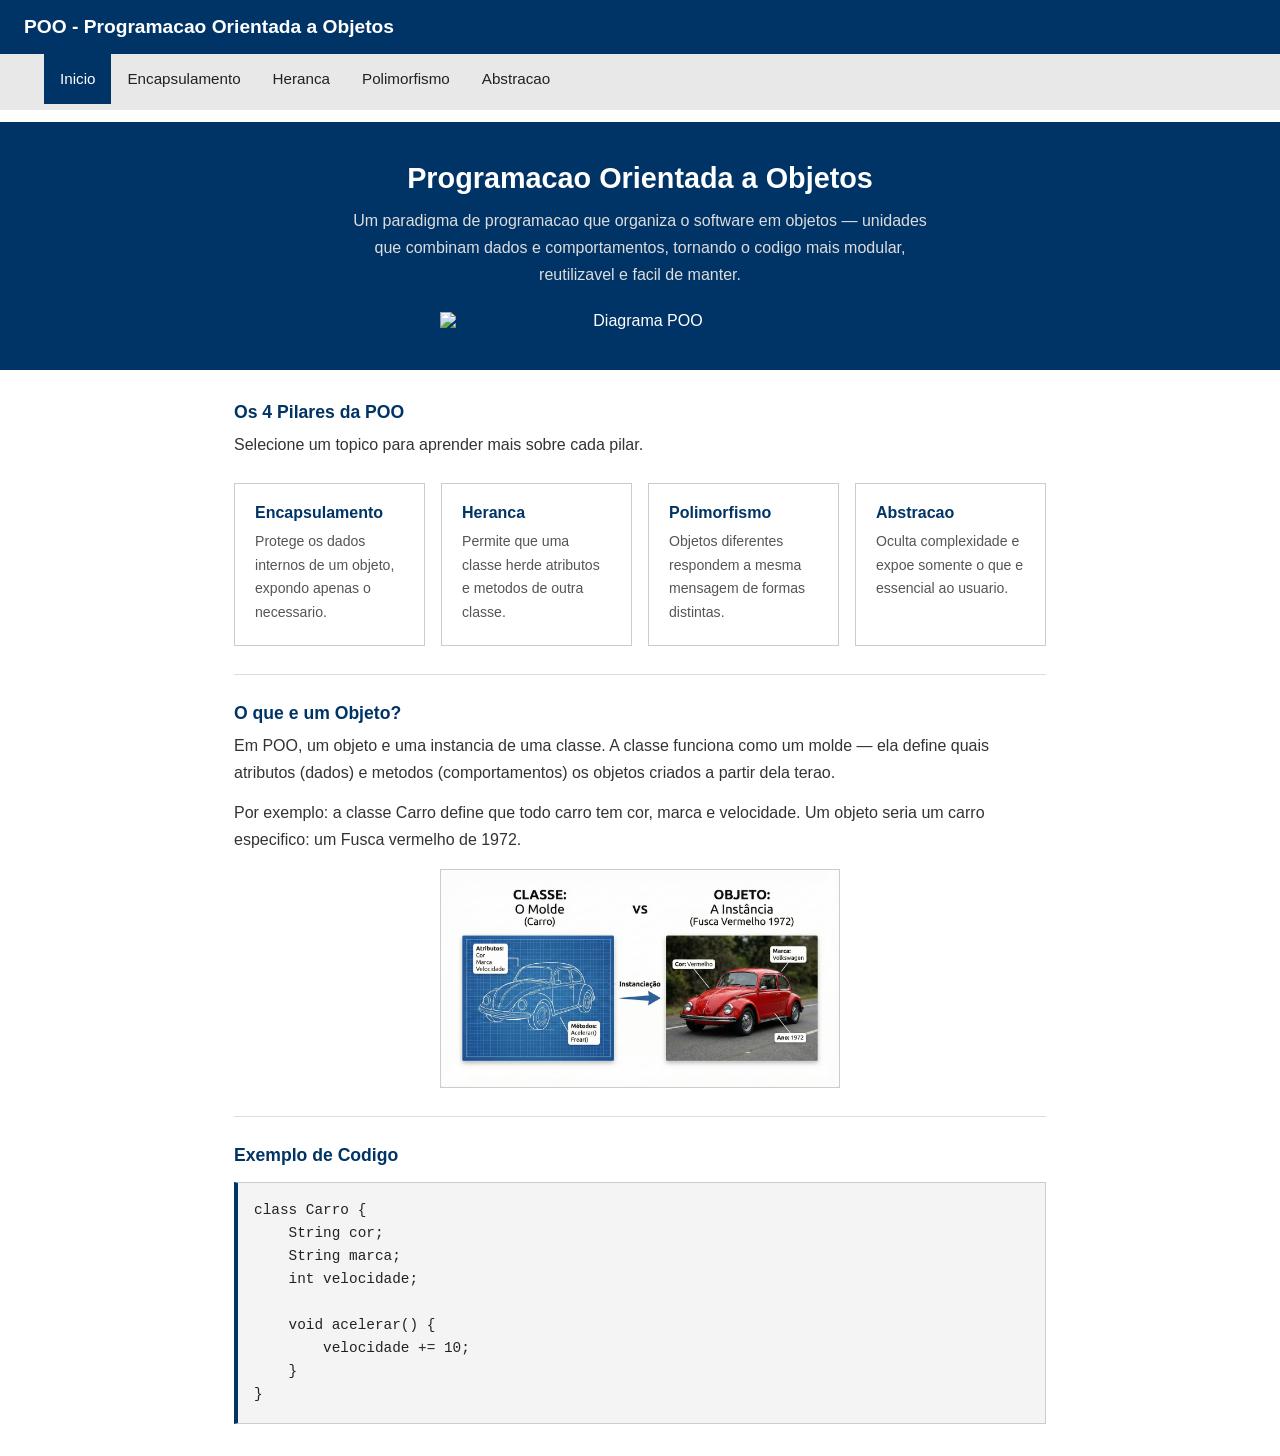
==== index.html @ 35b4196d "att. 4" ====
<!DOCTYPE html>
<html lang="pt-BR">
<head>
  <meta charset="UTF-8" />
  <meta name="viewport" content="width=device-width, initial-scale=1.0"/>
  <title>POO - Programacao Orientada a Objetos</title>
  <link rel="stylesheet" href="styles.css" />
</head>
<body>

  <header>
    <h1>POO - Programacao Orientada a Objetos</h1>
    <div class="hamburguer" id="hamburguer">
      <span></span><span></span><span></span>
    </div>
  </header>

  <nav id="nav-menu">
    <ul>
      <li><a href="index.html" class="active">Inicio</a></li>
      <li><a href="encapsulamento.html">Encapsulamento</a></li>
      <li><a href="heranca.html">Heranca</a></li>
      <li><a href="polimorfismo.html">Polimorfismo</a></li>
      <li><a href="abstracao.html">Abstracao</a></li>
    </ul>
  </nav>

  <div class="hero">
    <h1>Programacao Orientada a Objetos</h1>
    <p>Um paradigma de programacao que organiza o software em objetos — unidades que combinam dados e comportamentos, tornando o codigo mais modular, reutilizavel e facil de manter.</p>
    <img src="imagens/POO-INICIO.png" alt="Diagrama POO" />
  </div>

  <div class="conteudo">

    <h2>Os 4 Pilares da POO</h2>
    <p>Selecione um topico para aprender mais sobre cada pilar.</p>

    <div class="cards">
      <a class="card" href="encapsulamento.html">
        <h3>Encapsulamento</h3>
        <p>Protege os dados internos de um objeto, expondo apenas o necessario.</p>
      </a>
      <a class="card" href="heranca.html">
        <h3>Heranca</h3>
        <p>Permite que uma classe herde atributos e metodos de outra classe.</p>
      </a>
      <a class="card" href="polimorfismo.html">
        <h3>Polimorfismo</h3>
        <p>Objetos diferentes respondem a mesma mensagem de formas distintas.</p>
      </a>
      <a class="card" href="abstracao.html">
        <h3>Abstracao</h3>
        <p>Oculta complexidade e expoe somente o que e essencial ao usuario.</p>
      </a>
    </div>

    <hr>

    <h2>O que e um Objeto?</h2>
    <p>Em POO, um objeto e uma instancia de uma classe. A classe funciona como um molde — ela define quais atributos (dados) e metodos (comportamentos) os objetos criados a partir dela terao.</p>
    <p>Por exemplo: a classe Carro define que todo carro tem cor, marca e velocidade. Um objeto seria um carro especifico: um Fusca vermelho de 1972.</p>
    <img src="imagens/Objeto.png" alt="Diagrama de Objeto" style="max-width: 400px;" />

    <hr>

    <h2>Exemplo de Codigo</h2>
<pre>
class Carro {
    String cor;
    String marca;
    int velocidade;

    void acelerar() {
        velocidade += 10;
    }
}
</pre>

  </div>

  <script src="script.js"></script>
</body>
</html>
---- styles.css ----
* {
  margin: 0;
  padding: 0;
  box-sizing: border-box;
}

body {
  font-family: Arial, sans-serif;
  font-size: 16px;
  color: #222;
  background-color: #fff;
}

header {
  background-color: #003366;
  color: #fff;
  padding: 16px 24px;
  display: flex;
  align-items: center;
  justify-content: space-between;
}

header h1 {
  font-size: 1.2rem;
  font-weight: bold;
}

nav {
  background-color: #e8e8e8;
  padding: 0 24px;
}

nav ul {
  list-style: none;
  display: flex;
  flex-wrap: wrap;
}

nav ul li a {
  display: block;
  padding: 12px 16px;
  text-decoration: none;
  color: #222;
  font-size: 0.95rem;
}

nav ul li a:hover,
nav ul li a.active {
  background-color: #003366;
  color: #fff;
}

.hamburguer {
  display: none;
  flex-direction: column;
  gap: 5px;
  cursor: pointer;
  padding: 4px;
}

.hamburguer span {
  display: block;
  width: 24px;
  height: 3px;
  background: #fff;
  border-radius: 2px;
}

.conteudo {
  max-width: 860px;
  margin: 32px auto;
  padding: 0 24px;
}

h1.titulo-pagina {
  font-size: 1.6rem;
  color: #003366;
  margin-bottom: 16px;
  border-left: 4px solid #003366;
  padding-left: 12px;
}

h2 {
  font-size: 1.1rem;
  color: #003366;
  margin: 24px 0 8px;
}

p {
  line-height: 1.7;
  margin-bottom: 12px;
  color: #333;
}

ul {
  padding-left: 20px;
  margin-bottom: 12px;
}

ul li {
  line-height: 1.7;
  margin-bottom: 6px;
}

img {
  display: block;
  max-width: 100%;
  margin: 16px auto;
  border: 1px solid #ccc;
}

pre {
  background-color: #f4f4f4;
  border: 1px solid #ccc;
  border-left: 4px solid #003366;
  padding: 16px;
  font-family: 'Courier New', monospace;
  font-size: 0.9rem;
  overflow-x: auto;
  margin: 16px 0;
  line-height: 1.6;
  white-space: pre;
}

hr {
  border: none;
  border-top: 1px solid #ddd;
  margin: 28px 0;
}

.breadcrumb {
  font-size: 0.85rem;
  color: #666;
  margin-bottom: 20px;
}

.breadcrumb a {
  color: #003366;
  text-decoration: none;
}

.breadcrumb a:hover {
  text-decoration: underline;
}

.hero {
  background-color: #003366;
  color: #fff;
  padding: 40px 24px;
  text-align: center;
}

.hero h1 {
  font-size: 1.8rem;
  margin-bottom: 12px;
}

.hero p {
  font-size: 1rem;
  max-width: 600px;
  margin: 0 auto;
  color: #ddd;
  line-height: 1.7;
}

.hero img {
  margin: 24px auto 0;
  max-width: 400px;
  border: none;
}

.cards {
  display: grid;
  grid-template-columns: repeat(auto-fit, minmax(180px, 1fr));
  gap: 16px;
  margin: 24px 0;
}

.card {
  border: 1px solid #ccc;
  padding: 20px;
  text-decoration: none;
  color: #222;
  display: block;
}

.card:hover {
  background-color: #f0f4f8;
}

.card h3 {
  color: #003366;
  margin-bottom: 8px;
  font-size: 1rem;
}

.card p {
  font-size: 0.88rem;
  color: #555;
  margin: 0;
}

@media (max-width: 768px) {
  header {
    padding: 14px 16px;
  }

  header h1 {
    font-size: 1rem;
  }

  .hamburguer {
    display: flex;
  }

  nav {
    padding: 0;
    overflow: hidden;
    max-height: 0;
    transition: max-height 0.3s ease;
  }

  nav.aberto {
    max-height: 400px;
  }

  nav ul {
    flex-direction: column;
  }

  nav ul li a {
    padding: 12px 16px;
    border-bottom: 1px solid #ccc;
  }

  .conteudo {
    margin: 20px auto;
    padding: 0 16px;
  }

  .hero {
    padding: 28px 16px;
  }

  .hero h1 {
    font-size: 1.4rem;
  }

  h1.titulo-pagina {
    font-size: 1.3rem;
  }

  .cards {
    grid-template-columns: 1fr 1fr;
  }

  pre {
    font-size: 0.8rem;
  }
}
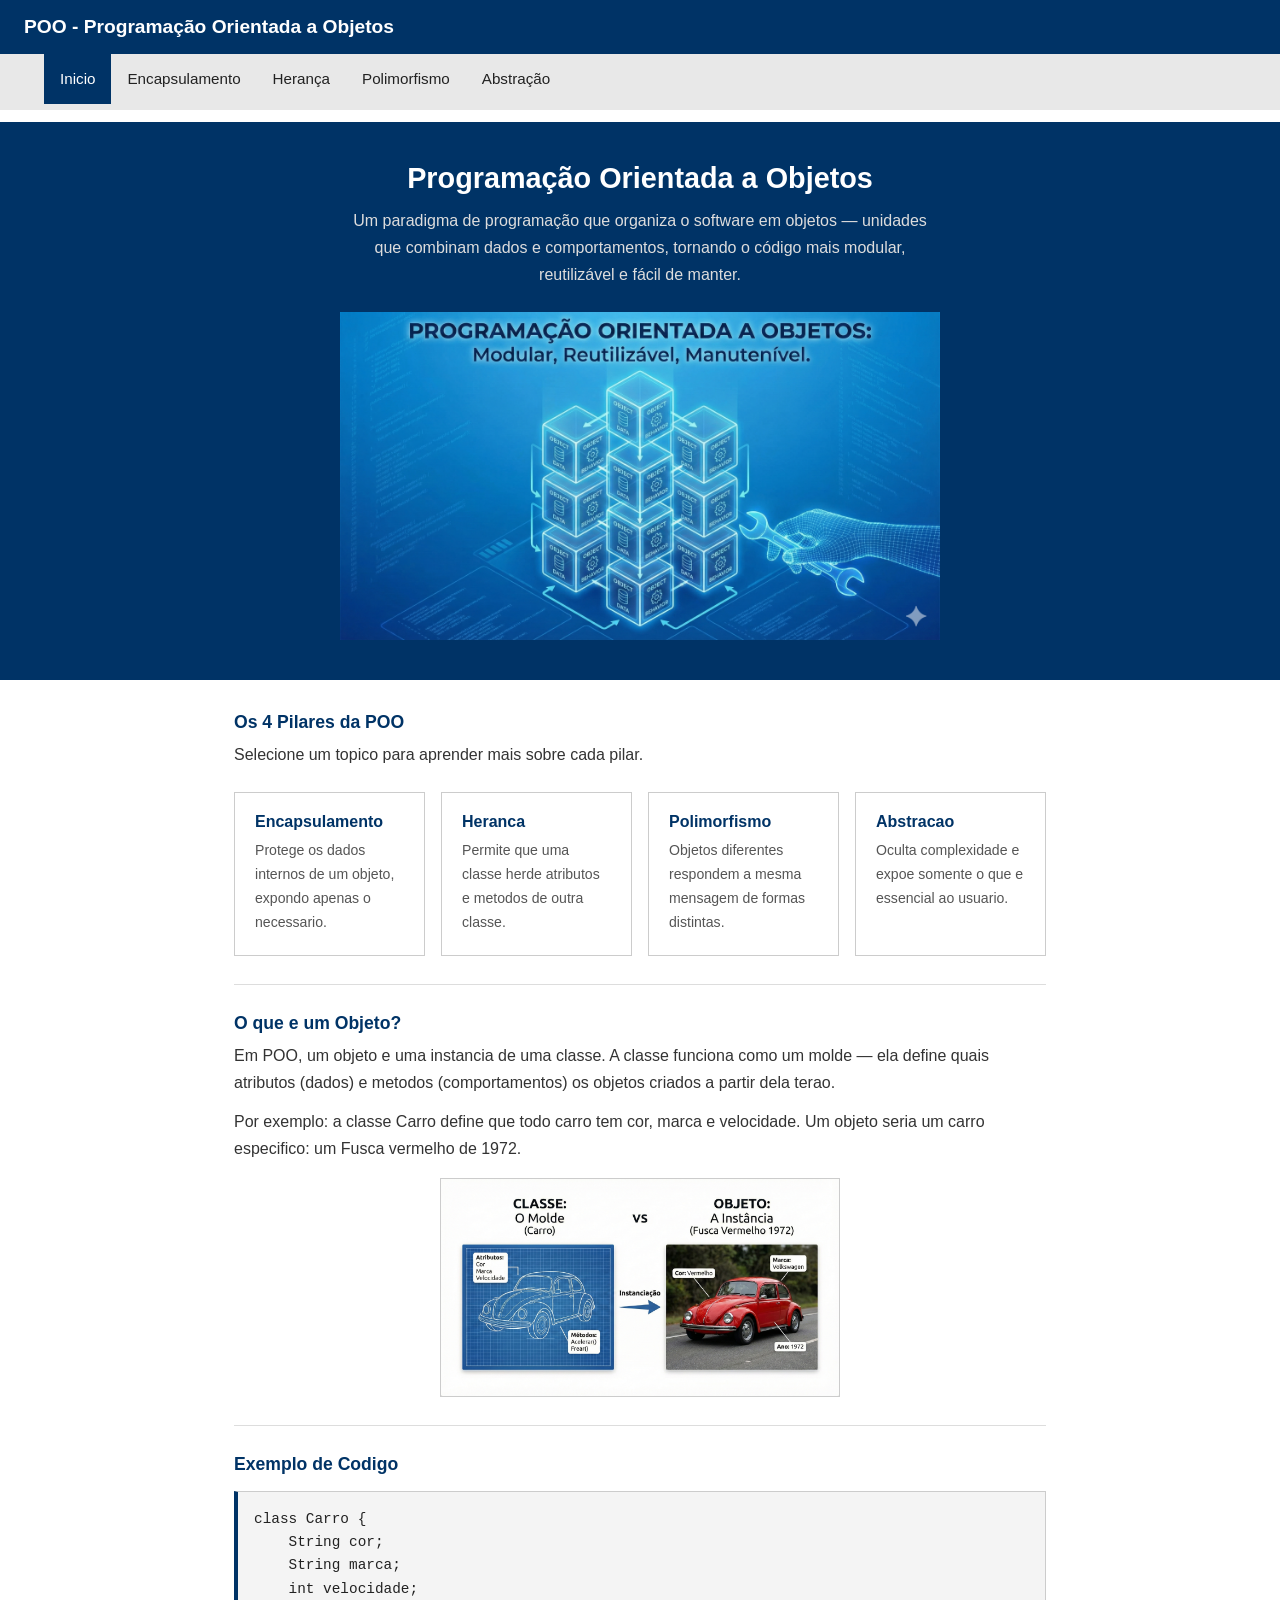
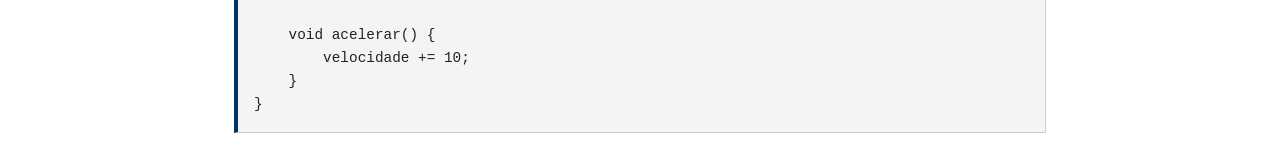
==== commit a617a3ef: "att. 7" ====
--- a/index.html
+++ b/index.html
@@ -3,13 +3,13 @@
 <head>
   <meta charset="UTF-8" />
   <meta name="viewport" content="width=device-width, initial-scale=1.0"/>
-  <title>POO - Programacao Orientada a Objetos</title>
+  <title>POO - Programação Orientada a Objetos</title>
   <link rel="stylesheet" href="styles.css" />
 </head>
 <body>
 
   <header>
-    <h1>POO - Programacao Orientada a Objetos</h1>
+    <h1>POO - Programação Orientada a Objetos</h1>
     <div class="hamburguer" id="hamburguer">
       <span></span><span></span><span></span>
     </div>
@@ -19,16 +19,16 @@
     <ul>
       <li><a href="index.html" class="active">Inicio</a></li>
       <li><a href="encapsulamento.html">Encapsulamento</a></li>
-      <li><a href="heranca.html">Heranca</a></li>
+      <li><a href="heranca.html">Herança</a></li>
       <li><a href="polimorfismo.html">Polimorfismo</a></li>
-      <li><a href="abstracao.html">Abstracao</a></li>
+      <li><a href="abstracao.html">Abstração</a></li>
     </ul>
   </nav>
 
   <div class="hero">
-    <h1>Programacao Orientada a Objetos</h1>
-    <p>Um paradigma de programacao que organiza o software em objetos — unidades que combinam dados e comportamentos, tornando o codigo mais modular, reutilizavel e facil de manter.</p>
-    <img src="imagens/POO-INICIO.png" alt="Diagrama POO" />
+    <h1>Programação Orientada a Objetos</h1>
+    <p>Um paradigma de programação que organiza o software em objetos — unidades que combinam dados e comportamentos, tornando o código mais modular, reutilizável e fácil de manter.</p>
+    <img src="imagens/POO-Inicio.png" alt="Diagrama POO" style="max-width: 600px;" />
   </div>
 
   <div class="conteudo">
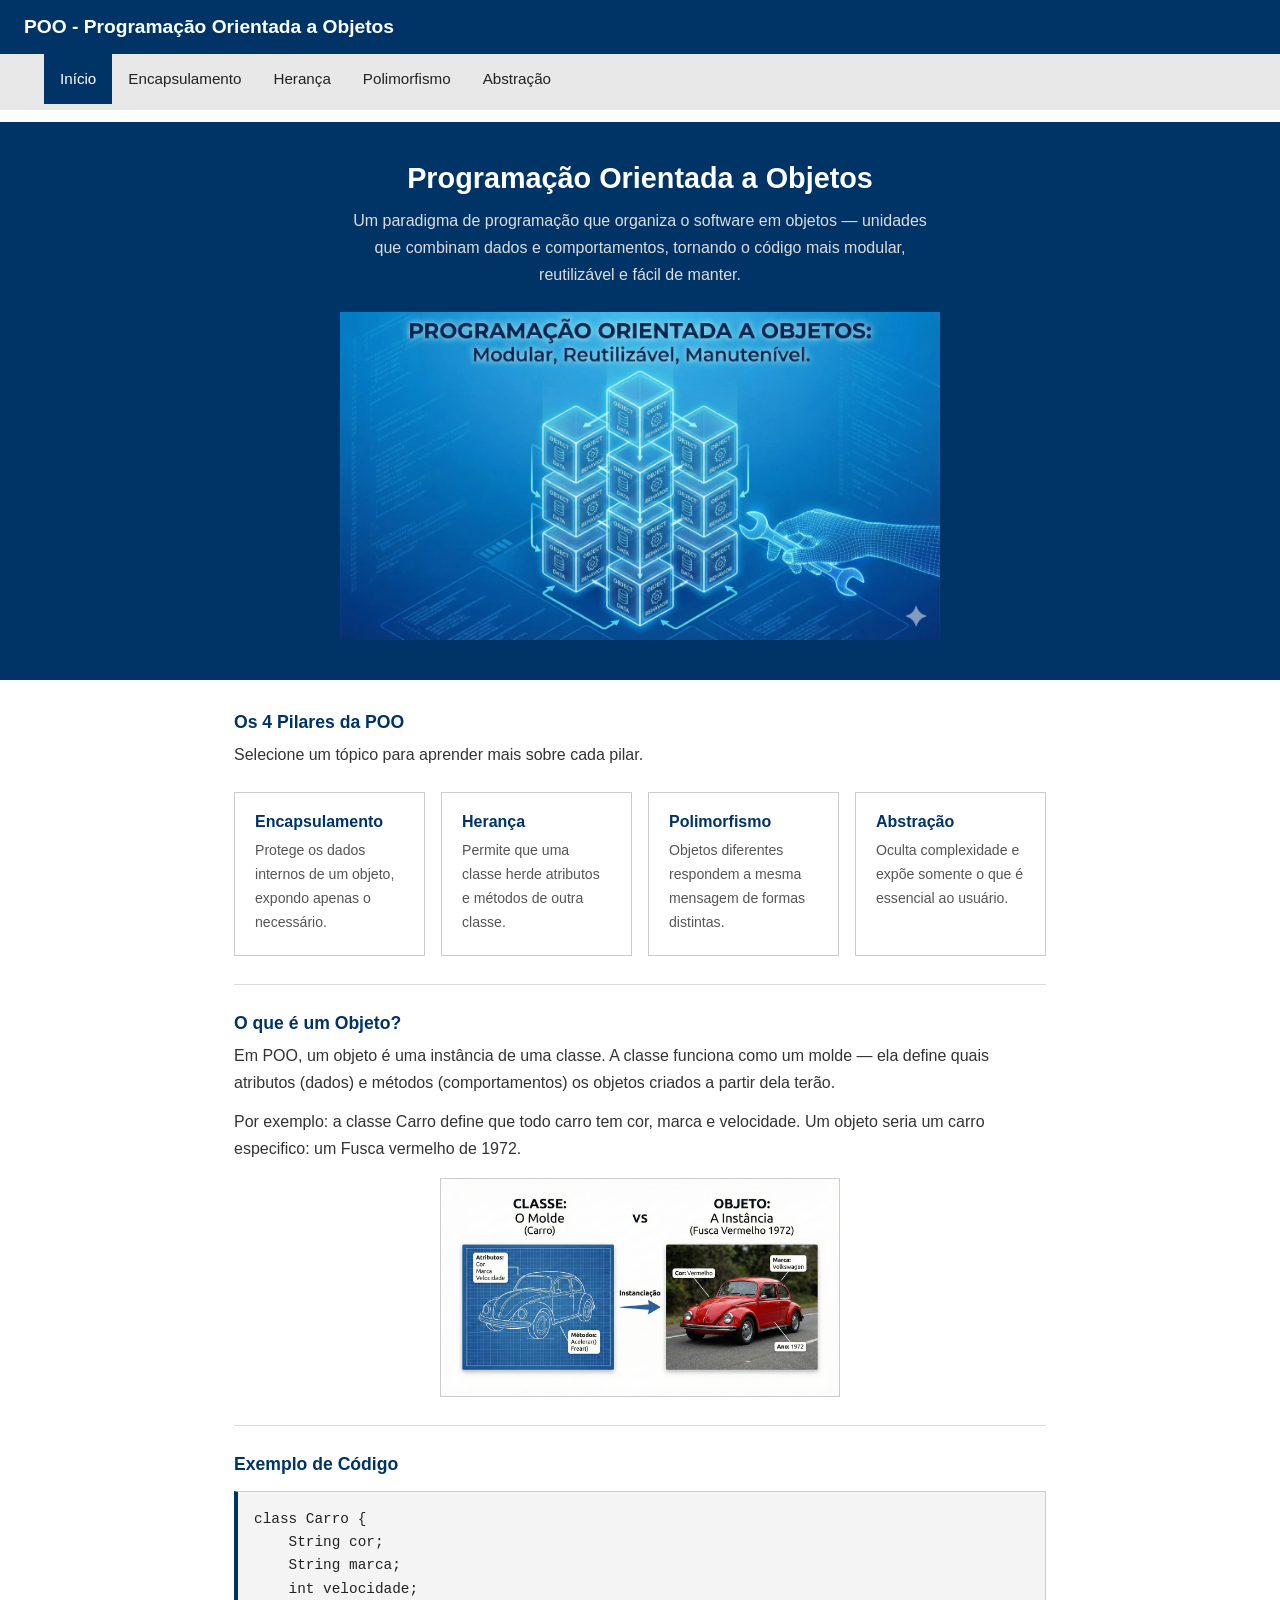
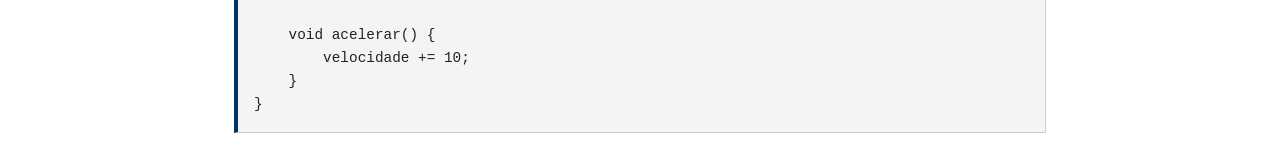
==== commit b189e183: "att. final" ====
--- a/index.html
+++ b/index.html
@@ -17,7 +17,7 @@
 
   <nav id="nav-menu">
     <ul>
-      <li><a href="index.html" class="active">Inicio</a></li>
+      <li><a href="index.html" class="active">Início</a></li>
       <li><a href="encapsulamento.html">Encapsulamento</a></li>
       <li><a href="heranca.html">Herança</a></li>
       <li><a href="polimorfismo.html">Polimorfismo</a></li>
@@ -34,37 +34,37 @@
   <div class="conteudo">
 
     <h2>Os 4 Pilares da POO</h2>
-    <p>Selecione um topico para aprender mais sobre cada pilar.</p>
+    <p>Selecione um tópico para aprender mais sobre cada pilar.</p>
 
     <div class="cards">
       <a class="card" href="encapsulamento.html">
         <h3>Encapsulamento</h3>
-        <p>Protege os dados internos de um objeto, expondo apenas o necessario.</p>
+        <p>Protege os dados internos de um objeto, expondo apenas o necessário.</p>
       </a>
       <a class="card" href="heranca.html">
-        <h3>Heranca</h3>
-        <p>Permite que uma classe herde atributos e metodos de outra classe.</p>
+        <h3>Herança</h3>
+        <p>Permite que uma classe herde atributos e métodos de outra classe.</p>
       </a>
       <a class="card" href="polimorfismo.html">
         <h3>Polimorfismo</h3>
         <p>Objetos diferentes respondem a mesma mensagem de formas distintas.</p>
       </a>
       <a class="card" href="abstracao.html">
-        <h3>Abstracao</h3>
-        <p>Oculta complexidade e expoe somente o que e essencial ao usuario.</p>
+        <h3>Abstração</h3>
+        <p>Oculta complexidade e expõe somente o que é essencial ao usuário.</p>
       </a>
     </div>
 
     <hr>
 
-    <h2>O que e um Objeto?</h2>
-    <p>Em POO, um objeto e uma instancia de uma classe. A classe funciona como um molde — ela define quais atributos (dados) e metodos (comportamentos) os objetos criados a partir dela terao.</p>
+    <h2>O que é um Objeto?</h2>
+    <p>Em POO, um objeto é uma instância de uma classe. A classe funciona como um molde — ela define quais atributos (dados) e métodos (comportamentos) os objetos criados a partir dela terão.</p>
     <p>Por exemplo: a classe Carro define que todo carro tem cor, marca e velocidade. Um objeto seria um carro especifico: um Fusca vermelho de 1972.</p>
     <img src="imagens/Objeto.png" alt="Diagrama de Objeto" style="max-width: 400px;" />
 
     <hr>
 
-    <h2>Exemplo de Codigo</h2>
+    <h2>Exemplo de Código</h2>
 <pre>
 class Carro {
     String cor;
